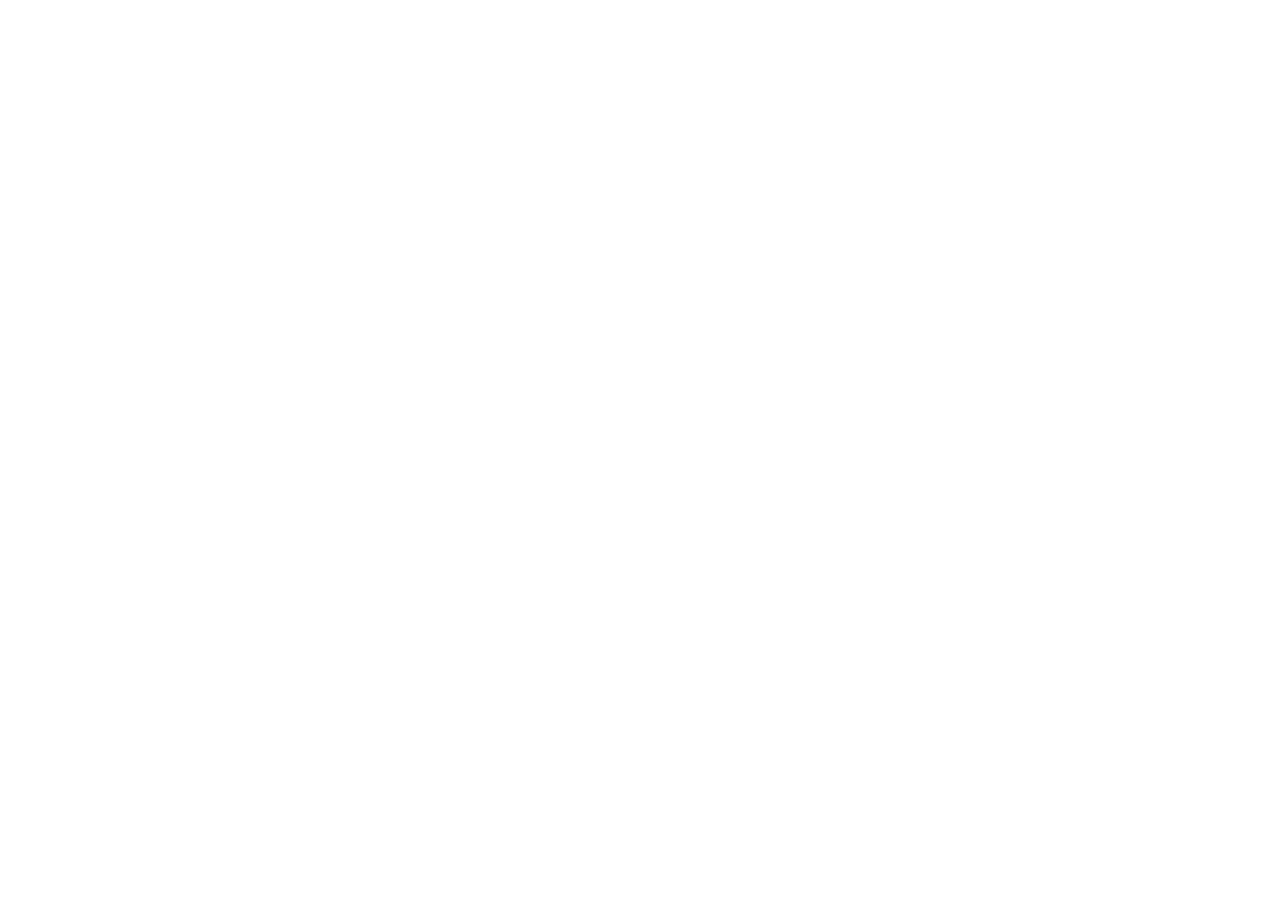
==== projeto-apeperia/index.html @ 6d39bb57 "Create index.html" ====
<!DOCTYPE html>
<html lang="en">
<head>
    <meta charset="UTF-8">
    <meta http-equiv="X-UA-Compatible" content="IE=edge">
    <meta name="viewport" content="width=device-width, initial-scale=1.0">
    <title>home | Apeperia</title>
</head>
<body>
    
</body>
</html>
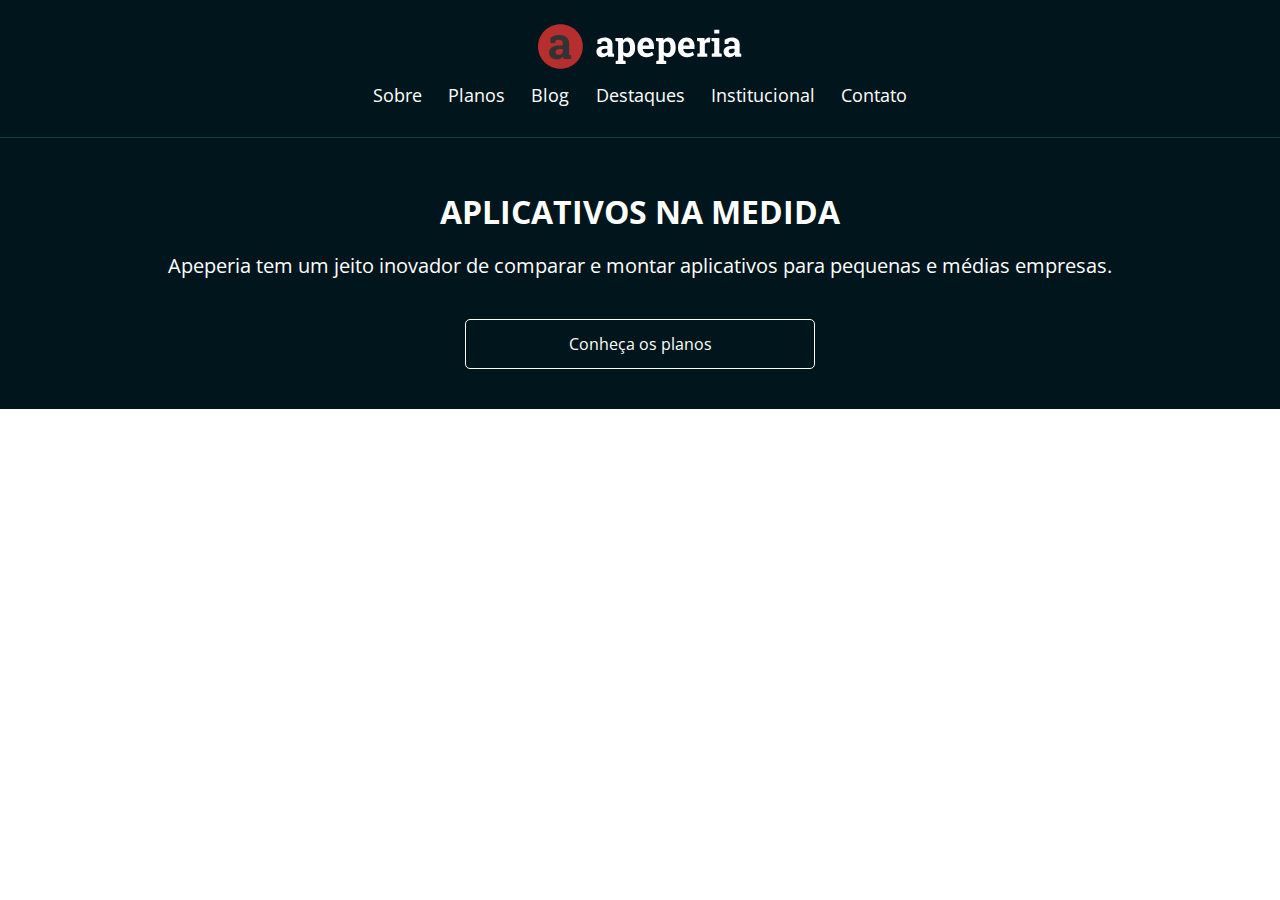
==== commit 84bc2ec3: "Aula Layout Responsivo" ====
--- a/projeto-apeperia/index.html
+++ b/projeto-apeperia/index.html
@@ -1,12 +1,44 @@
 <!DOCTYPE html>
 <html lang="en">
-<head>
-    <meta charset="UTF-8">
-    <meta http-equiv="X-UA-Compatible" content="IE=edge">
-    <meta name="viewport" content="width=device-width, initial-scale=1.0">
+  <head>
+    <meta charset="UTF-8" />
+    <meta http-equiv="X-UA-Compatible" content="IE=edge" />
+    <meta name="viewport" content="width=device-width, initial-scale=1.0" />
     <title>home | Apeperia</title>
-</head>
-<body>
-    
-</body>
-</html>+    <link rel="stylesheet" href="css/reset.css">
+    <link rel="stylesheet" href="css/base.css">
+    <link rel="preconnect" href="https://fonts.googleapis.com" />
+    <link rel="preconnect" href="https://fonts.gstatic.com" crossorigin />
+    <link
+      href="https://fonts.googleapis.com/css2?family=Montserrat:wght@300;400;700&family=Open+Sans:wght@300;400;700&display=swap"
+      rel="stylesheet"
+    />
+    <link rel="stylesheet" href="css/cabecalho.css">
+    <link rel="stylesheet" href="css/chamada.css">
+  </head>
+  <body>
+    <header class="cabecalho container">
+      <img src="./img/logo-apeperia.svg" alt="Logo da Apeperia" class="cabecalho__logo"/>
+      <nav class="cabecalho__navegacao">
+        <ul>
+          <li class="cabecalho__link"><a href="#">Sobre</a></li>
+          <li class="cabecalho__link"><a href="#">Planos</a></li>
+          <li class="cabecalho__link"><a href="#">Blog</a></li>
+          <li class="cabecalho__link"><a href="#">Destaques</a></li class="cabecalho__link">
+          <li class="cabecalho__link"><a href="#">Institucional</a></li>
+          <li class="cabecalho__link"><a href="#">Contato</a></li>
+        </ul>
+      </nav>
+    </header>
+    <main>
+      <section class="chamada container">
+        <h1 class="chamada__titulo">Aplicativos Na Medida</h1>
+        <p class="chamada__texto">
+          Apeperia tem um jeito inovador de comparar e montar aplicativos para
+          pequenas e médias empresas.
+        </p>
+        <a href="#" class="chamada__botao botao">Conheça os planos</a>
+      </section>
+    </main>
+  </body>
+</html>
--- a/projeto-apeperia/css/base.css
+++ b/projeto-apeperia/css/base.css
@@ -0,0 +1,42 @@
+:root{
+    --branco: #FFF;
+    --azul-claro: #DFE3E5;
+    --vermelho-forte: #B72E2E;
+    --cinza-escuro: #4F4C4C;
+    --cinza-claro: #F7F4F4;
+    --cinza-medio: #D9D9D9;    
+    --fonte-link: #0084FF;
+    --fonte-cinza: #666;
+    --borda-cabecalho-mobile: #103D4A;
+    --bg-rodape: #333;
+    --bg-chamada-mobile: #00161C;
+    
+    --planos-cartao-start: #56CCF2;
+    --planos-cartao-ultra: #B04CD9;
+    --planos-cartao-mega: #E33B3B;
+
+    --montserrat:'Montserrat',sans-serif;
+    
+}
+
+
+
+body{
+    font-family: 'Open Sans', sans-serif;
+}
+
+.container{
+    padding-right: 6%;
+    padding-left: 6%;
+}
+
+.botao{
+    text-align: center;
+    display: block;
+    width: 100%;
+    max-width: 350px;
+    box-sizing: border-box;
+    padding: 1rem 2rem;
+    border: 1px solid var(--branco);
+    border-radius: 5px;
+}--- a/projeto-apeperia/css/cabecalho.css
+++ b/projeto-apeperia/css/cabecalho.css
@@ -0,0 +1,36 @@
+.cabecalho {
+    color: var(--branco);
+
+    width: 100%;
+
+    box-sizing: border-box;
+
+    display: flex;
+    flex-direction: column;
+    align-items: center;
+
+    padding-top: .75rem;
+    padding-bottom: .75rem;
+
+    border-bottom: 1px solid var(--borda-cabecalho-mobile);
+
+    position: absolute;
+}
+
+.cabecalho__logo {
+    margin-bottom: 1rem;
+}
+
+.cabecalho__navegacao {
+    text-align: center;
+}
+
+.cabecalho__link {
+    font-size: 1.1rem;
+
+    display: inline-block;
+
+    margin-right: .7rem;
+    margin-bottom: 1.25rem;
+    margin-left: .7rem;
+}
--- a/projeto-apeperia/css/chamada.css
+++ b/projeto-apeperia/css/chamada.css
@@ -0,0 +1,33 @@
+.chamada  {
+    display: flex;
+    flex-direction: column;
+    align-items: center;
+
+    color: var(--branco);
+    text-align: center;
+    
+    background-color: var(--bg-chamada-mobile);
+
+    padding-top: 12.25rem;
+    padding-bottom: 2.5rem;
+}
+
+.chamada__titulo {
+    font-family:var(--Montserrat);
+    font-size: 2rem;
+    font-weight: 700;
+    text-transform: uppercase;
+
+    margin-bottom: 1.5rem;
+}
+
+.chamada__texto {
+    font-size: 1.25rem;
+    line-height: normal;
+
+    margin: 0 auto 2.5rem;
+}
+
+.chamada__botao {
+    width: 100%;
+}
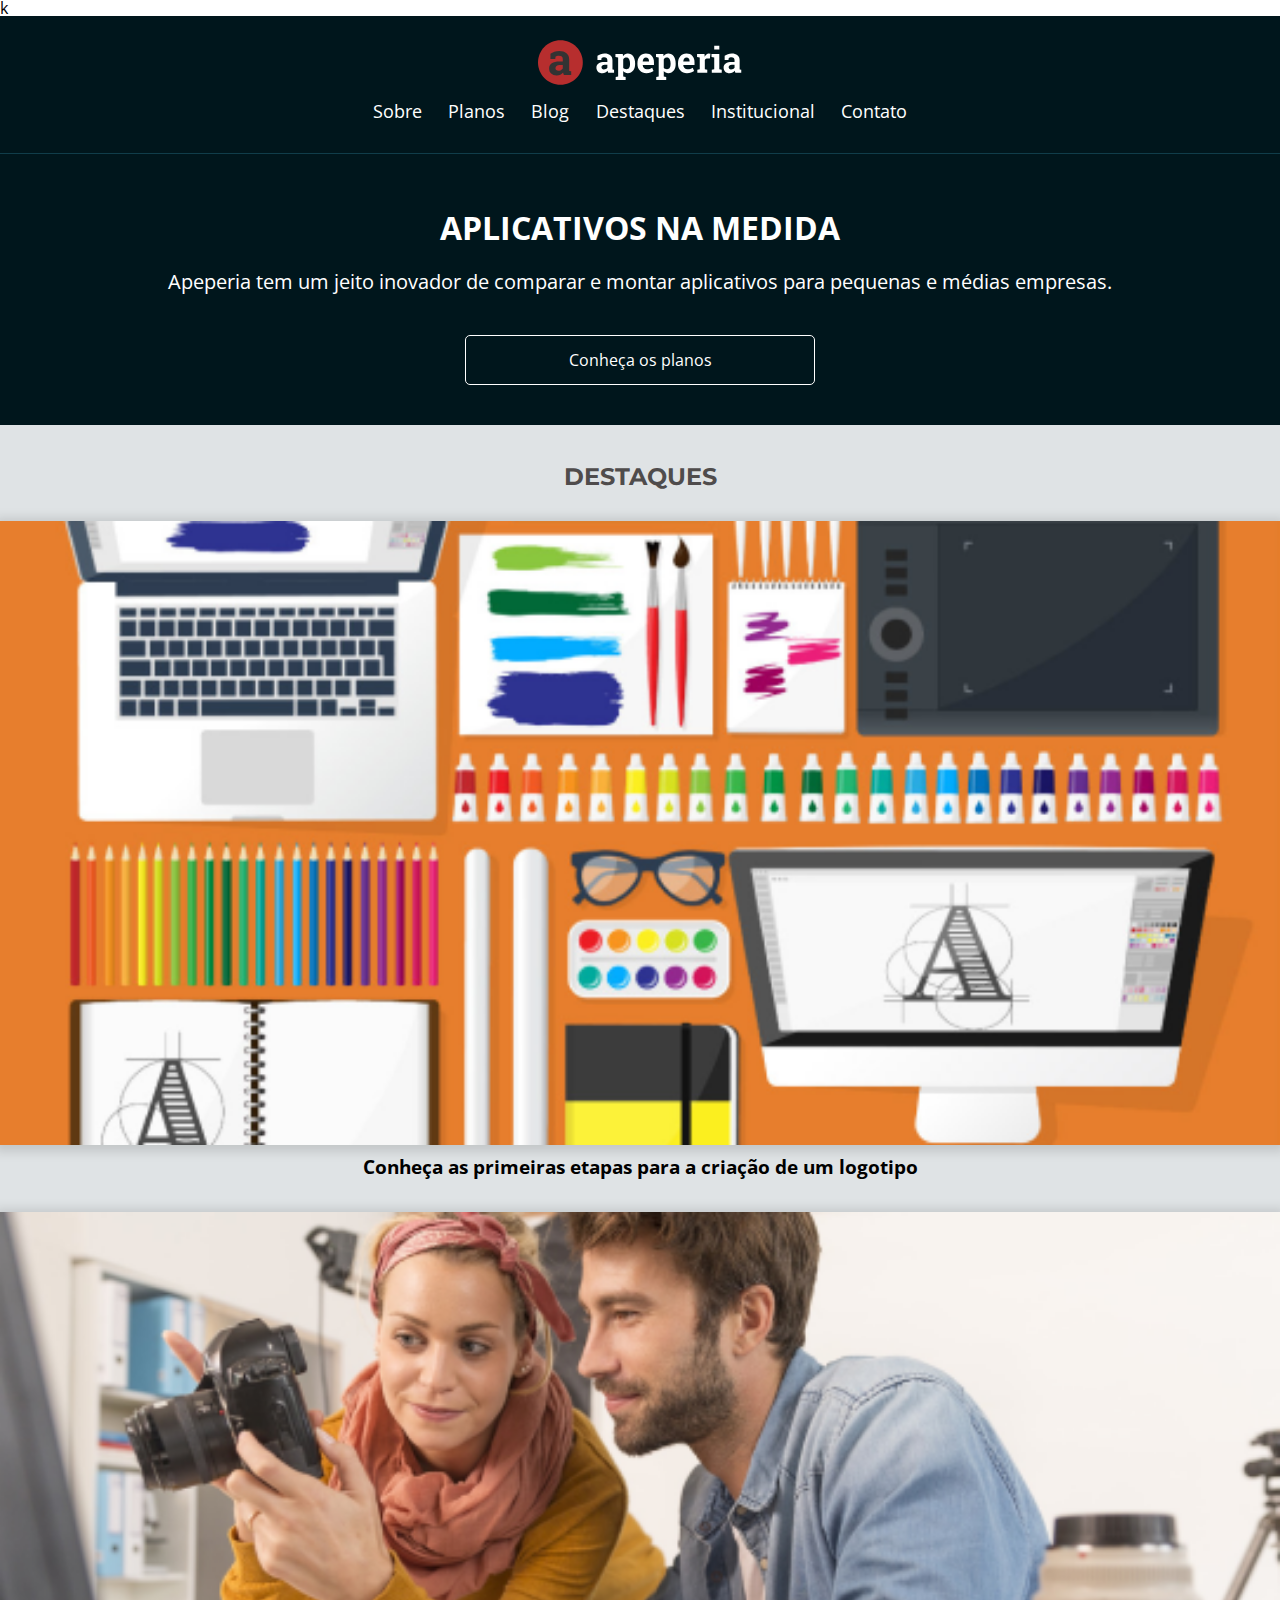
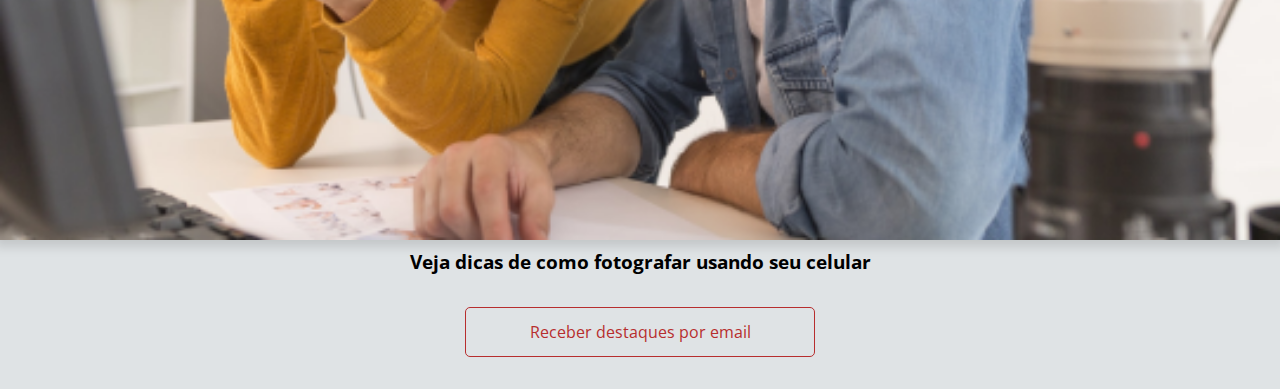
==== commit a99d2bbf: "destaques" ====
--- a/projeto-apeperia/index.html
+++ b/projeto-apeperia/index.html
@@ -7,6 +7,7 @@
     <title>home | Apeperia</title>
     <link rel="stylesheet" href="css/reset.css">
     <link rel="stylesheet" href="css/base.css">
+    <link rel="stylesheet" href="css/destaques.css">k
     <link rel="preconnect" href="https://fonts.googleapis.com" />
     <link rel="preconnect" href="https://fonts.gstatic.com" crossorigin />
     <link
@@ -39,6 +40,23 @@
         </p>
         <a href="#" class="chamada__botao botao">Conheça os planos</a>
       </section>
+      <section class="destaques container">
+        <h2 class="destaques__titulo">Destaques</h2>
+        <a href="#">
+          <figure class="destaques__painel">
+            <img src="/projeto-apeperia/img/comecando-criar-logotipo.png" alt="Painel do post sobre criação de logotipo" class="destaques__painel-imagem">
+              <figcaption class="destaques__painel-texto">Conheça as primeiras etapas para a criação de um logotipo</figcaption>
+            </img>
+          </figure>
+        </a>
+        <a href="#">
+          <figure class="destaques__painel">
+            <img src="/projeto-apeperia/img/dicas-fotografia.png" alt="Painel do post sobre fotografia com celular" class="destaques__painel-imagem">
+              <figcaption class="destaques__painel-texto">Veja dicas de como fotografar usando seu celular
+              </figcaption>
+            </img>
+          </figure>
+        </a><a href="#" class="destaques__botao botao">Receber destaques por email</a></section>
     </main>
   </body>
 </html>
--- a/projeto-apeperia/css/destaques.css
+++ b/projeto-apeperia/css/destaques.css
@@ -0,0 +1,46 @@
+.destaques{
+    background-color: var(--azul-claro);
+    padding-top: 2.5rem;
+    padding-bottom: 2rem;
+}
+
+.destaques__titulo{
+    color: var(--cinza-escuro) ;
+    font-weight: 700;
+    font-size: 1.5rem;
+    font-family: var(--montserrat);
+    text-transform: uppercase;
+    text-align: center;
+
+    margin-bottom: 2rem;
+}
+
+.destaques__painel{
+    display: flex;
+    flex-direction: column;
+    align-items: center;
+
+    margin-bottom: 2rem;
+}
+
+.destaques__painel-imagem{
+    width: 100vw;
+
+    box-shadow: 0 2px 10px 5px #00000020;
+
+    margin-bottom: .5rem;
+}
+
+.destaques__painel-texto{
+    font-weight: 700;
+    font-size: 1.2rem;
+    line-height: normal;
+}
+
+.destaques__botao{
+color: var(--vermelho-forte);
+
+border-color: var(--vermelho-forte);
+
+margin:0 auto;
+}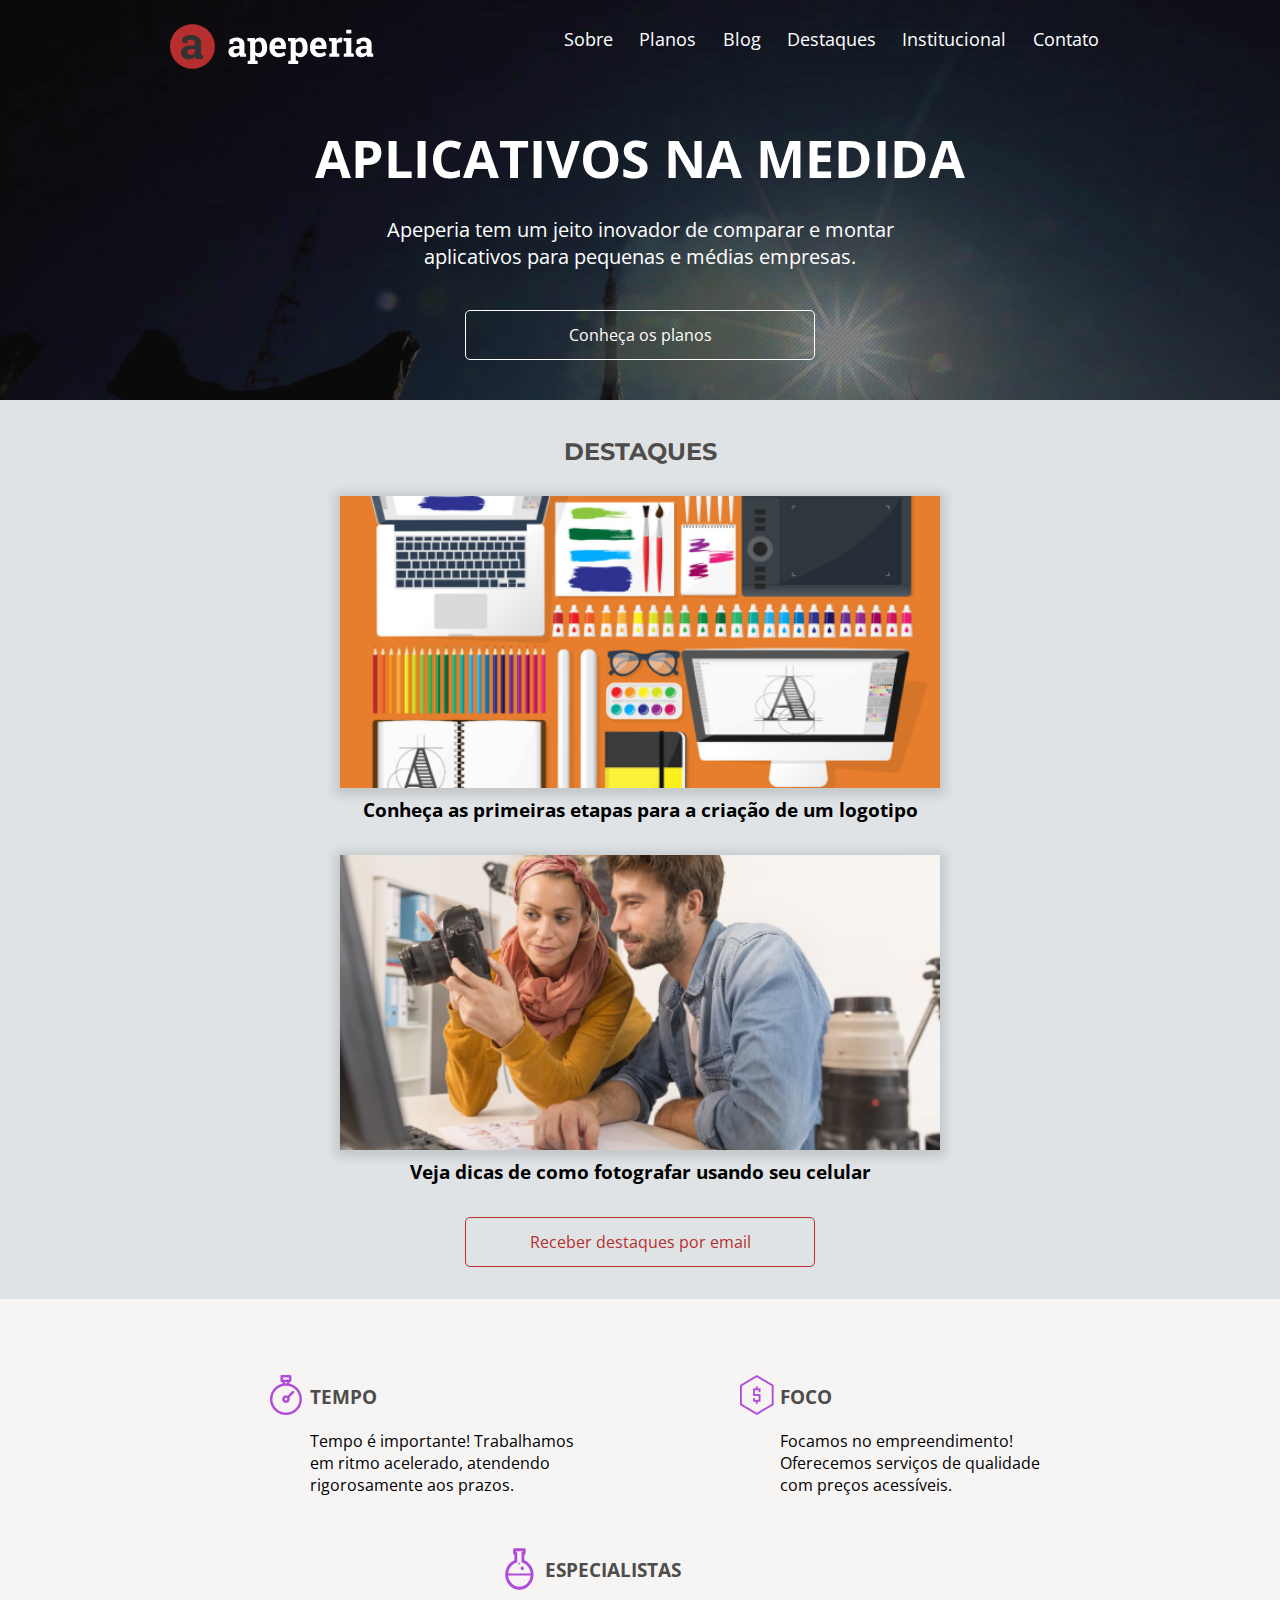
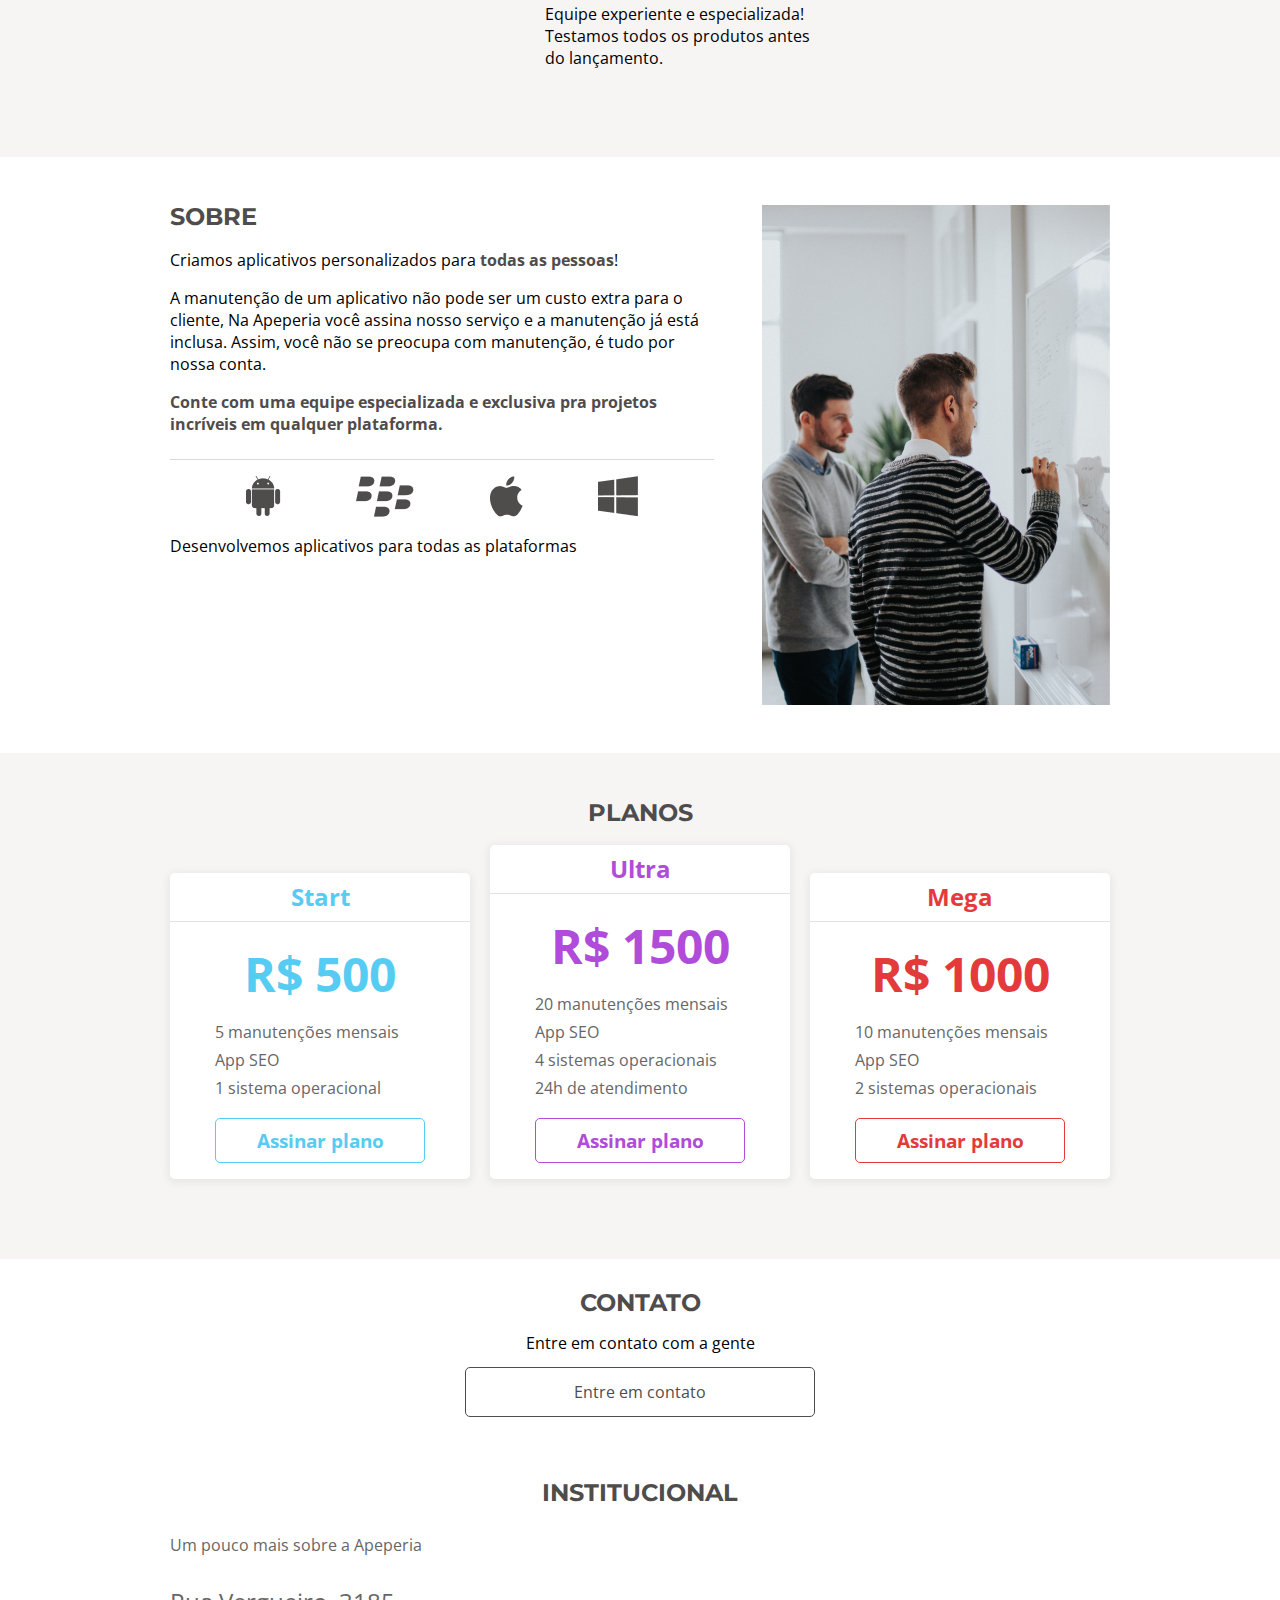
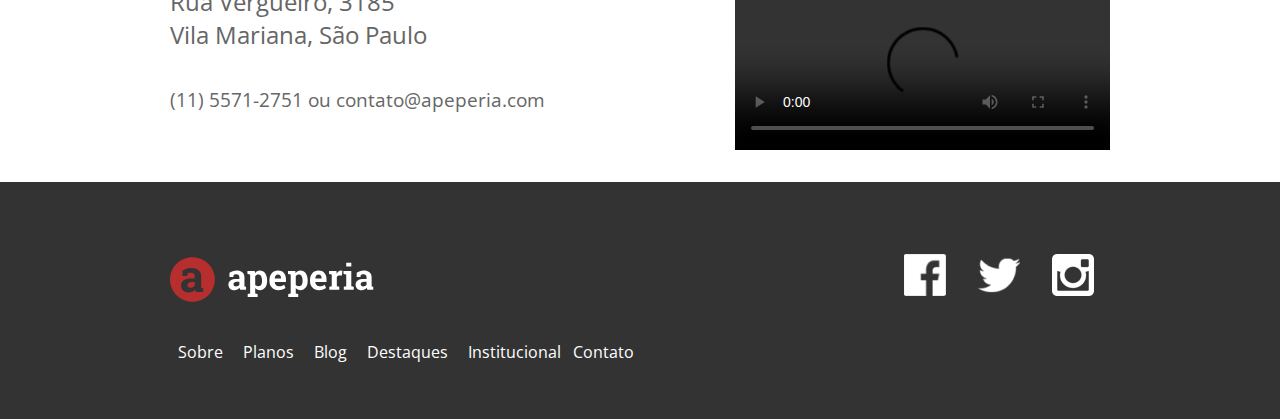
==== commit 5cd690de: "termino conteudo" ====
--- a/projeto-apeperia/index.html
+++ b/projeto-apeperia/index.html
@@ -7,7 +7,7 @@
     <title>home | Apeperia</title>
     <link rel="stylesheet" href="css/reset.css">
     <link rel="stylesheet" href="css/base.css">
-    <link rel="stylesheet" href="css/destaques.css">k
+    <link rel="stylesheet" href="css/destaques.css">
     <link rel="preconnect" href="https://fonts.googleapis.com" />
     <link rel="preconnect" href="https://fonts.gstatic.com" crossorigin />
     <link
@@ -16,6 +16,12 @@
     />
     <link rel="stylesheet" href="css/cabecalho.css">
     <link rel="stylesheet" href="css/chamada.css">
+    <link rel="stylesheet" href="css/diferenciais.css">
+    <link rel="stylesheet" href="css/sobre.css">
+    <link rel="stylesheet" href="css/contato.css">
+    <link rel="stylesheet" href="css/institucional.css">
+    <link rel="stylesheet" href="css/planos.css">
+    <link rel="stylesheet" href="css/rodape.css">
   </head>
   <body>
     <header class="cabecalho container">
@@ -56,7 +62,121 @@
               </figcaption>
             </img>
           </figure>
-        </a><a href="#" class="destaques__botao botao">Receber destaques por email</a></section>
+        </a><a href="#" class="destaques__botao botao">Receber destaques por email</a>
+      </section>
+      <section class="diferenciais container">
+        <ul class="diferenciais__lista">
+            <li class="diferenciais__item diferenciais__item--tempo">
+                <h2 class="item__titulo">Tempo</h2>
+                <p class="item__texto">Tempo é importante! Trabalhamos em ritmo acelerado, atendendo rigorosamente aos prazos.</p>
+            </li>
+            <li class="diferenciais__item diferenciais__item--foco">
+                <h2 class="item__titulo">Foco</h2>
+                <p class="item__texto">Focamos no empreendimento! Oferecemos serviços de qualidade com preços acessíveis.</p>
+            </li>
+            <li class="diferenciais__item diferenciais__item--especialistas">
+                <h2 class="item__titulo">Especialistas</h2>
+                <p class="item__texto">Equipe experiente e especializada! Testamos todos os produtos antes do lançamento.</p>
+            </li>
+        </ul>
+      </section>
+      <section class="sobre container">
+        <div class="sobre__conteudo">
+            <h2 class="sobre__titulo">Sobre</h2>
+            <p class="sobre__texto">Criamos aplicativos personalizados para <strong class="sobre__texto--destaque">todas as pessoas</strong>!</p>
+            <p class="sobre__texto">
+                A manutenção de um aplicativo não pode ser um custo extra para o cliente, Na Apeperia você assina nosso serviço e a manutenção já está inclusa. Assim, você não se preocupa com manutenção, é tudo por nossa conta.
+            </p>
+            <p class="sobre__texto sobre__texto--destaque sobre__texto--divisao">
+                Conte com uma equipe especializada e exclusiva pra projetos incríveis em qualquer plataforma.
+            </p>
+            <ul class="sobre__plataformas">
+                <li><img src="img/android.png" alt="Ícone do Android"></li>
+                <li><img src="img/blackberry.png" alt="Ícone da Blackberry"></li>
+                <li><img src="img/apple.png" alt="Ícone da Apple"></li>
+                <li><img src="img/windowsphone.png" alt="Ícone da Microsoft"></li>
+            </ul>
+            <p class="sobre__texto">Desenvolvemos aplicativos para todas as plataformas</p>
+        </div>
+        <img src="img/sobre-apeperia.png" alt="Sobre a Apeperia" class="sobre__imagem">
+    </section>
+    <section class="planos container">
+      <h2 class="planos__titulo">Planos</h2>
+      <ul class="planos__cartoes">
+          <li class="cartao cartao--start">
+              <h3 class="cartao__titulo">Start</h3>
+              <article class="cartao__conteudo">
+                  <p class="cartao__preco"><em>R$ 500</em></p>
+                  <p class="cartao__texto">5 manutenções mensais</p>
+                  <p class="cartao__texto">App SEO</p>
+                  <p class="cartao__texto">1 sistema operacional</p>
+                  <a href="plano.html" class="cartao__botao cartao__botao--start botao">Assinar plano</a>
+              </article>
+          </li>
+          <li class="cartao cartao--ultra">
+              <h3 class="cartao__titulo">Ultra</h3>
+              <article class="cartao__conteudo">
+                  <p class="cartao__preco"><em>R$ 1500</em></p>
+                  <p class="cartao__texto">20 manutenções mensais</p>
+                  <p class="cartao__texto">App SEO</p>
+                  <p class="cartao__texto">4 sistemas operacionais</p>
+                  <p class="cartao__texto">24h de atendimento</p>
+                  <a href="" class="cartao__botao cartao__botao--ultra botao">Assinar plano</a>
+              </article>
+          </li>
+          <li class="cartao cartao--mega">
+              <h3 class="cartao__titulo">Mega</h3>
+              <p class="cartao__preco"><em>R$ 1000</em></p>
+              <article class="cartao__conteudo">
+                  <p class="cartao__texto">10 manutenções mensais</p>
+                  <p class="cartao__texto">App SEO</p>
+                  <p class="cartao__texto">2 sistemas operacionais</p>
+                  <a href="" class="cartao__botao cartao__botao--mega botao">Assinar plano</a>
+              </article>
+          </li>
+      </ul>
+    </section>
+    <section class="contato container">
+      <h2 class="contato__titulo">Contato</h2>
+      <p>Entre em contato com a gente</p>
+      <a href="contato.html" class="contato__botao botao">Entre em contato</a>
+    </section>
+    <section class="institucional container">
+      <h2 class="institucional__titulo">Institucional</h2>
+      <div class="institucional__conteudo">
+        <div class="institucional__informacoes">
+          <p class="institucional__descricao">Um pouco mais sobre a Apeperia</p>
+          <address class="institucional__endereco">
+            Rua Vergueiro, 3185<br>
+            Vila Mariana, São Paulo
+            <article class="institucional__contato">
+              <p><a href="tel:+5527999554058" class="institucional__contato--telefone">(11) 5571-2751 ou 
+              </a><a href="mailto:contato@apeperia.com" class="institucional__contato--email">contato@apeperia.com</a></p>
+            </article>
+          </address>
+        </div>
+        <video src="/projeto-apeperia/img/formacao-java.mp4" class="institucional__video" controls></video>
+      </div>
+    </section>
     </main>
+    <footer class="rodape container">
+      <img src="/projeto-apeperia/img/logo-apeperia.svg" alt="logo da apeperia" class="rodape__logo">
+      <ul class="rodape__social">
+        <li><a href="#" class="rodape__midia"><img src="/projeto-apeperia/img/facebook.png" alt="icone do facebook"> </a></li>
+        <li><a href="#" class="rodape__midia"> <img src="/projeto-apeperia/img/twitter.png" alt="icone do twitter"> </a></li>
+        <li><a href="#" class="rodape__midia"> <img src="/projeto-apeperia/img/instagram.png" alt="icone do instagram" ></a></li>
+      </ul>
+      <nav>
+        <ul class="rodape__navegacao">
+          <li class="rodape__link">Sobre<a href="#"></a></li>
+          <li class="rodape__link">Planos<a href="#"></a></li>
+          <li class="rodape__link">Blog<a href="#"></a></li>
+          <li class="rodape__link">Destaques<a href="#"></a></li>
+          <li class="rodape__link">Institucional<a href="#"></a></li>
+Contato
+<li class="rodape__link"><a href="#"></a></li>
+        </ul>
+      </nav>
+    </footer>
   </body>
 </html>
--- a/projeto-apeperia/css/base.css
+++ b/projeto-apeperia/css/base.css
@@ -39,4 +39,11 @@
     padding: 1rem 2rem;
     border: 1px solid var(--branco);
     border-radius: 5px;
-}+}
+
+@media screen and (min-width: 1024px) {
+    .container {
+        padding-left: calc((100% - 940px)/2);
+        padding-right: calc((100% - 940px)/2);
+    }
+}
--- a/projeto-apeperia/css/destaques.css
+++ b/projeto-apeperia/css/destaques.css
@@ -26,6 +26,8 @@
 .destaques__painel-imagem{
     width: 100vw;
 
+    max-width: 600px;
+
     box-shadow: 0 2px 10px 5px #00000020;
 
     margin-bottom: .5rem;
--- a/projeto-apeperia/css/cabecalho.css
+++ b/projeto-apeperia/css/cabecalho.css
@@ -34,3 +34,12 @@
     margin-bottom: 1.25rem;
     margin-left: .7rem;
 }
+
+@media screen and (min-width: 1024px){
+    .cabecalho{
+        flex-direction: row;
+        justify-content: space-between;
+
+        border: none;
+    }
+}--- a/projeto-apeperia/css/chamada.css
+++ b/projeto-apeperia/css/chamada.css
@@ -31,3 +31,23 @@
 .chamada__botao {
     width: 100%;
 }
+
+@media screen and (min-width:768px){
+.chamada__texto{
+    max-width: 600px;
+}
+
+}
+
+@media screen and (min-width:1024px){
+    .chamada{
+        background-image: url(/projeto-apeperia/img/bg-intro.jpg);
+        background-size: cover;
+        padding-top: 8.25rem;
+    }
+    
+    .chamada__titulo{
+        font-size: 3.25rem;
+        margin-bottom: 2rem;
+    }
+}--- a/projeto-apeperia/css/diferenciais.css
+++ b/projeto-apeperia/css/diferenciais.css
@@ -0,0 +1,58 @@
+.diferenciais {
+    padding-top: 3.5rem;
+    padding-bottom: 3.5rem;
+}
+
+.diferenciais__lista {
+    display: flex;
+    flex-wrap: wrap;
+    justify-content: space-evenly;
+}
+
+.diferenciais__item {
+    max-width: 350px;
+
+    box-sizing: border-box;
+
+    background: no-repeat;
+
+    background-position: top  1.25rem left 2.5rem;
+
+    padding: 2rem 0 2rem 5rem;
+}
+
+.diferenciais__item--tempo{
+    background-image: url(/projeto-apeperia/img/icone-relogio.png);
+}
+
+.diferenciais__item--foco{
+    background-image: url(/projeto-apeperia/img/icone-dinheiro.png);
+}
+
+.diferenciais__item--especialistas{
+    background-image: url(/projeto-apeperia/img/icone-quimica.png);
+}
+
+.item__titulo {
+    color: var(--cinza-escuro);
+    font-weight: 700;
+    font-size: 1.2rem;
+    text-transform: uppercase;
+
+    margin-bottom: 1.5rem;
+}
+
+.item__texto {
+    line-height: normal;
+}
+
+@media screen and (min-width:1024px){
+    .diferenciais{
+        background-color: var(--cinza-claro);
+    }
+
+    .diferenciais__lista{
+        justify-content: space-around;
+    }
+    
+    }
--- a/projeto-apeperia/css/sobre.css
+++ b/projeto-apeperia/css/sobre.css
@@ -0,0 +1,61 @@
+.sobre {
+    padding-top: 3rem;
+    padding-bottom: 3rem;
+}
+
+.sobre__titulo {
+    color: var(--cinza-escuro);
+    font-weight: 700;
+    font-size: 1.5rem;
+    font-family: var(--montserrat);
+    text-transform: uppercase;
+    text-align: center;
+
+    margin-bottom: 1.25rem;
+}
+
+.sobre__texto {
+    line-height: normal;
+
+    margin-bottom: 1rem;
+}
+
+.sobre__texto--destaque {
+    color: var(--cinza-escuro);
+    font-weight: 700;
+}
+
+.sobre__plataformas {
+    display: flex;
+    flex-wrap: wrap;
+    justify-content: space-evenly;
+
+    margin-bottom: 1rem;
+}
+.sobre__imagem{
+    display: none;
+}
+
+@media screen and (min-width:1024px){
+    .sobre{
+        display: flex;
+    }
+
+    .sobre__conteudo{
+        margin-right: 3rem;
+    }
+
+    .sobre__titulo{
+        text-align: left ;
+    }
+
+    .sobre__texto--divisao{
+        border-bottom: 1px solid var(--cinza-medio);
+        padding-bottom: 1.5rem;
+    }
+
+    .sobre__imagem{
+        display: block;
+    }
+    
+    }--- a/projeto-apeperia/css/contato.css
+++ b/projeto-apeperia/css/contato.css
@@ -0,0 +1,29 @@
+.contato {
+    display: flex;
+    flex-direction: column;
+    align-items: center;
+
+    text-align: center;
+
+    padding-top: 2rem;
+    padding-bottom: 2rem;
+}
+
+.contato__titulo {
+    color: var(--cinza-escuro);
+    font-weight: 700;
+    font-size: 1.5rem;
+    font-family: var(--montserrat);
+    text-transform: uppercase;
+    text-align: center;
+
+    margin-bottom: 1.25rem;
+}
+
+.contato__botao {
+    color: var(--cinza-escuro);
+
+    border-color: var(--cinza-escuro);
+
+    margin-top: 1rem;
+}
--- a/projeto-apeperia/css/institucional.css
+++ b/projeto-apeperia/css/institucional.css
@@ -0,0 +1,87 @@
+.institucional {
+    display: flex;
+    flex-direction: column;
+    align-items: center;
+
+    color: var(--fonte-cinza);
+    text-align: center;
+
+    padding-top: 2rem;
+    padding-bottom: 2rem;
+}
+
+.institucional__titulo {
+    color: var(--cinza-escuro);
+    font-weight: 700;
+    font-size: 1.5rem;
+    font-family: var(--montserrat);
+    text-transform: uppercase;
+    text-align: center;
+
+    margin-bottom: 2rem;
+}
+
+.institucional__descricao {
+    margin-bottom: 2rem;
+}
+
+.institucional__endereco {
+    font-size: 1.5rem;
+    line-height: normal;
+
+    margin-bottom: 2rem;
+}
+
+.institucional__contato {
+    font-size: 1.2rem;
+    line-height: 1.8;
+
+    margin-top: 2rem;
+}
+
+.institucional__contato-telefone {
+    line-height: normal;
+}
+
+.institucional__contato-email {
+    color: var(--fonte-link);
+    text-decoration: underline;
+    display: block;
+}
+
+.institucional__video {
+    width: 100vw;
+}
+
+@media screen and (min-width: 768px){
+
+    .institucional__contato--email{
+        display: inline-block;
+    }
+
+    .institucional__video {
+
+        width: 100%;
+    }
+}
+
+@media screen and (min-width: 1024px) {
+    .institucional__conteudo {
+        width: 100%;
+
+        display: flex;
+        justify-content: space-between;
+
+        text-align: left;
+    }
+
+    .institucional__video {
+        align-self: flex-end;
+
+        width: 375px;
+    }
+
+    .institucional__contato-email {
+        display: block;
+    }
+}
--- a/projeto-apeperia/css/planos.css
+++ b/projeto-apeperia/css/planos.css
@@ -0,0 +1,125 @@
+.planos {
+    background-color: var(--cinza-claro);
+    
+    padding-top: 3rem;
+    padding-bottom: 3rem;
+}
+
+.planos__titulo {
+    color: var(--cinza-escuro);
+    font-weight: 700;
+    font-size: 1.5rem;
+    font-family: var(--montserrat);
+    text-transform: uppercase;
+    text-align: center;
+
+    margin-bottom: 1.25rem;
+}
+
+.planos__cartoes {
+    display: flex;
+    flex-direction: column;
+    align-items: center;
+}
+
+.cartao {
+    display: flex;
+    flex-direction: column;
+
+    background-color: var(--branco);
+
+    width: 100%;
+    max-width: 300px;
+
+    margin-bottom: 2rem;
+
+    border-radius: 5px;
+    box-shadow: 0 2px 10px 2px #00000010;
+}
+
+.cartao__titulo {
+    font-weight: 700;
+    font-size: 1.5rem;
+    text-align: center;
+
+    padding: .75rem 0;
+
+    margin-bottom: .5rem;
+
+    border-bottom: 1px solid var(--azul-claro);
+}
+
+.cartao__conteudo {
+    padding: 0 15%;
+}
+
+.cartao__preco {
+    font-weight: 700;
+    font-size: 3rem;
+    text-align: center;
+
+    margin-top: 1.25rem;
+    margin-bottom: 1.25rem;
+}
+
+.cartao__texto {
+    color: var(--fonte-cinza);
+    line-height: 28px;
+}
+
+.cartao__botao {
+    font-size: 1.2rem;
+    font-weight: 700;
+
+    width: 100%;
+
+    align-self: center;
+
+    padding: .75rem 2rem;
+
+    margin-top: 1rem;
+    margin-bottom: 1rem;
+}
+
+.cartao--start {
+    color: var(--planos-cartao-start);
+}
+
+.cartao--ultra {
+    color: var(--planos-cartao-ultra);
+}
+
+.cartao--mega {
+    color: var(--planos-cartao-mega);
+}
+
+.cartao__botao--start {
+    border-color: var(--planos-cartao-start);
+}
+
+.cartao__botao--ultra {
+    border-color: var(--planos-cartao-ultra);
+}
+
+.cartao__botao--mega {
+    border-color: var(--planos-cartao-mega);
+}
+
+@media screen and (min-width: 768px){
+
+    cartao{
+        max-width: 400px;
+    }
+}
+
+@media screen and (min-width: 1024px) {
+    .planos__cartoes {
+        flex-direction: row;
+        justify-content: space-between;
+        align-items: flex-end;
+    }
+
+    .cartao {
+        max-width: 300px;
+    }
+}--- a/projeto-apeperia/css/rodape.css
+++ b/projeto-apeperia/css/rodape.css
@@ -0,0 +1,50 @@
+.rodape {
+    display: flex;
+    flex-direction: column;
+    align-items: center;
+
+    background-color: var(--bg-rodape);
+
+    padding-top: 2.5rem;
+    padding-bottom: 2rem;
+}
+
+.rodape__social {
+    display: flex;
+}
+
+.rodape__midia {
+    display: block;
+
+    width: 42px;
+    height: 42px;
+
+    margin: 2rem 1rem;
+}
+
+.rodape__navegacao {
+    color: var(--branco);
+    text-align: center;
+    line-height: 3;
+}
+
+
+.rodape__link {
+    display: inline-block;
+
+    margin: 0 .5rem .7rem;
+}
+
+@media screen and (min-width: 1024px) {
+    .rodape {
+        flex-direction: row;
+        flex-wrap: wrap;
+        justify-content: space-between;
+    }
+
+    .rodape__navegacao {
+        text-align: left;
+
+        min-width: 600px;
+    }
+}
